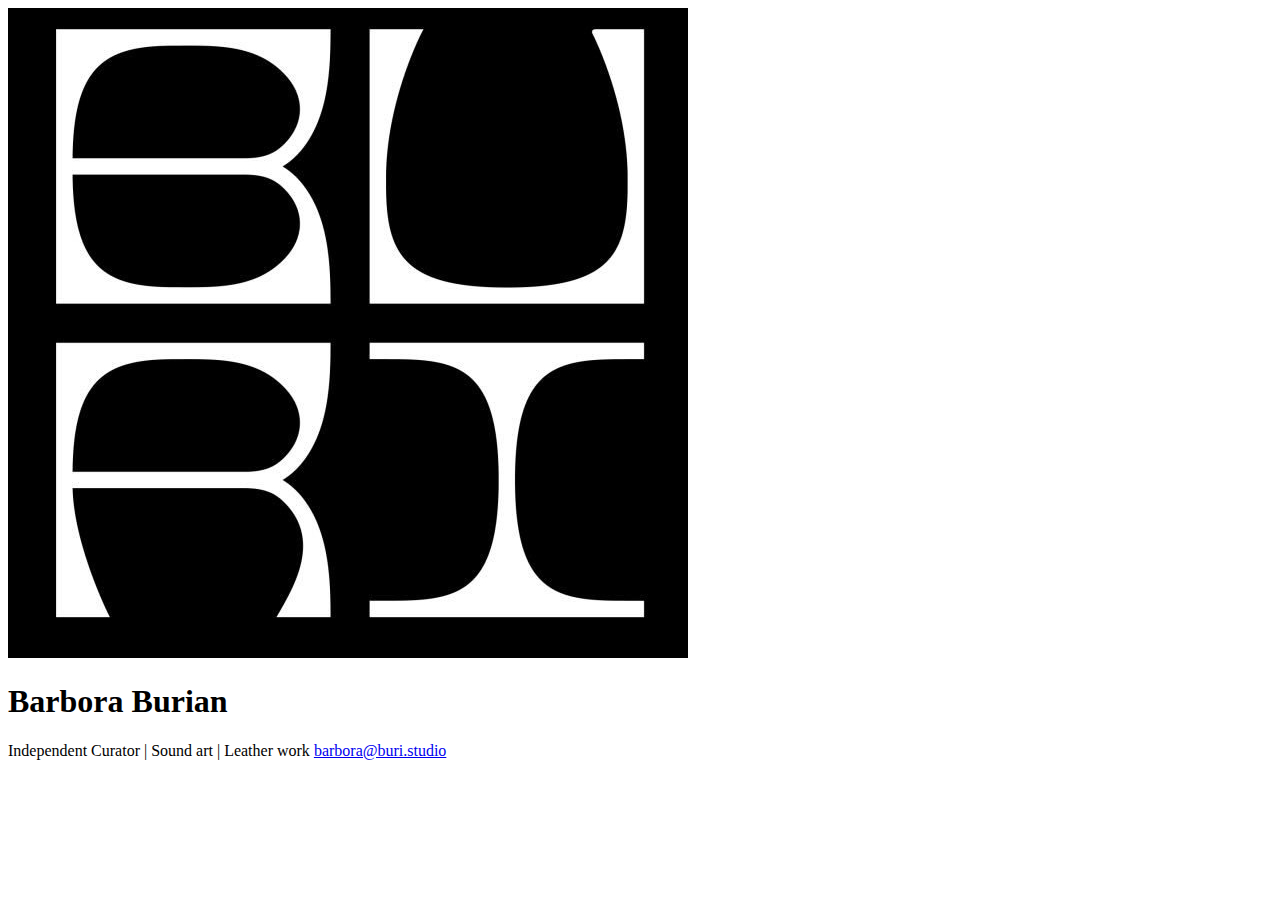
==== index.html @ 5e9b05cd "first version of the landing page" ====
<!DOCTYPE HTML>
<html lang="en">
<head>
	<meta name="generator" content="Hugo 0.117.0">
  <meta charset="utf-8">
  <title>Buri Studio</title>
  <meta name="description" content="Landing Page">
  <meta name="author" content="Barbora Burian">
  <meta name="viewport" content="width=device-width, initial-scale=1">
  <link rel="stylesheet" href="http://buri.studio/css/fonts.css" type="text/css">
  <link rel="stylesheet" href="http://buri.studio/css/normalize.css">
  <link rel="stylesheet" href="http://buri.studio/css/all.min.css">
  <link rel="stylesheet" href="http://buri.studio/css/vncnt.css">
  
   

  <link rel="shortcut icon" href="/img/favicon.ico">
</head>
<body>
  <div class="landingpage">
    <div class="grid-container fivetoseven" role="main">
      <div class="item" aria-label="Avatar">
        <section id="avatar">
          <img class="avatar" src="img/a7.jpg" alt="a7.jpg">
        </section>
      </div>
      <div class="grid-container full autocenter">
        <section id="bio" aria-label="Biography">
          <h1 class="h3-like" aria-level="1" aria-label="Name">Barbora Burian</h1>
          <p class="reset-margin" title="About" aria-label="About">Independent Curator | Sound art | Leather work
<a href="mailto:barbora@buri.studio">barbora@buri.studio</a></p>
        </section>
        <section id="contact" aria-label="Contact">
          <div class="icons" aria-label="Links">
          <h2 class="h3-like" aria-label="Link Icons">
            
            
              
              <a class="icon" href="true" target="_blank" rel="noopener">
              <i class="fab fa-rel-me" title="rel-me" aria-label="Go to rel-me."></i>
              
            </a>
          </h2>
          </div>
        </section>
      </div>
    </div>
  </div>
</body>
</html>
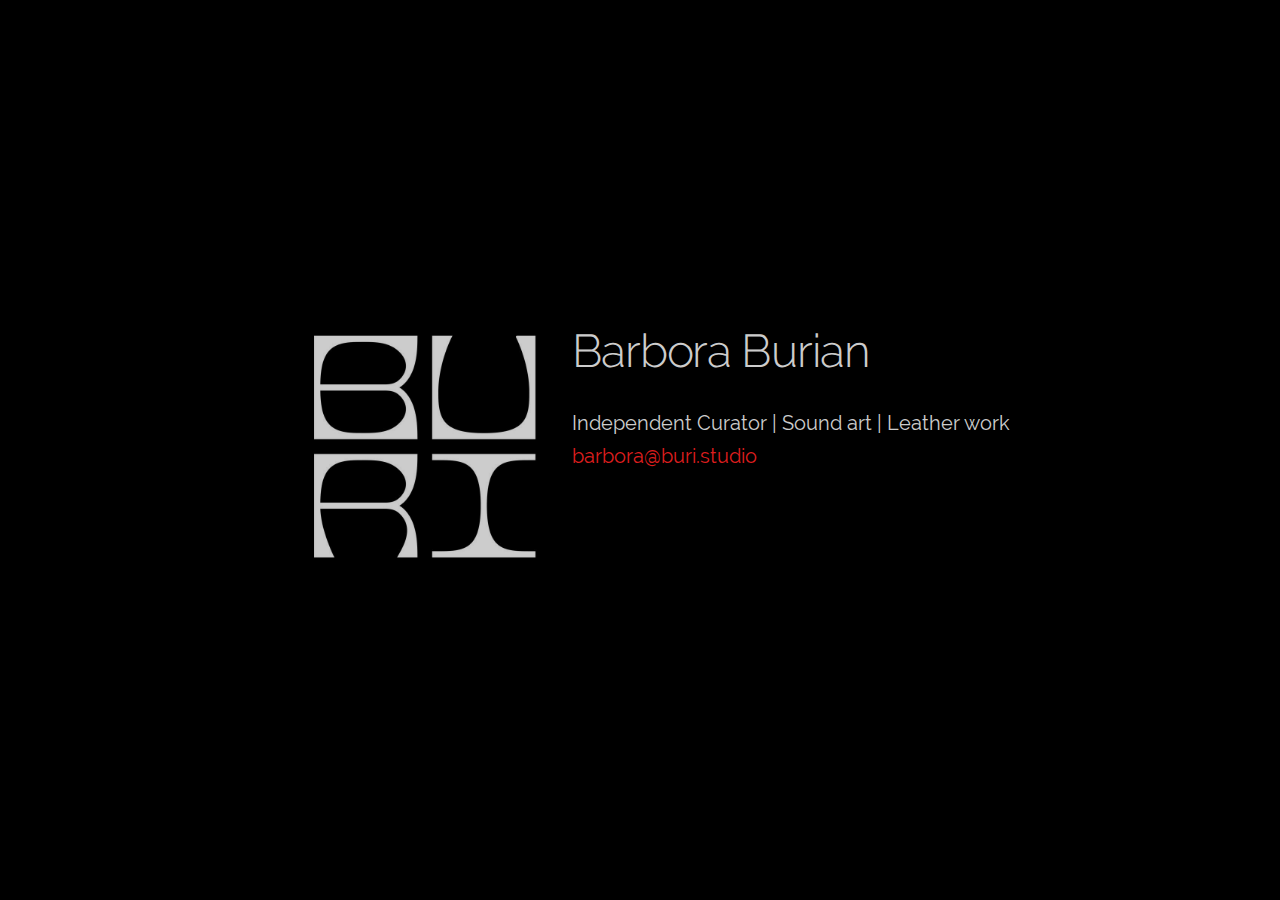
==== commit 250de81d: "css fix" ====
--- a/index.html
+++ b/index.html
@@ -7,10 +7,10 @@
   <meta name="description" content="Landing Page">
   <meta name="author" content="Barbora Burian">
   <meta name="viewport" content="width=device-width, initial-scale=1">
-  <link rel="stylesheet" href="http://buri.studio/css/fonts.css" type="text/css">
-  <link rel="stylesheet" href="http://buri.studio/css/normalize.css">
-  <link rel="stylesheet" href="http://buri.studio/css/all.min.css">
-  <link rel="stylesheet" href="http://buri.studio/css/vncnt.css">
+  <link rel="stylesheet" href="https://buri-studio.github.io/css/fonts.css" type="text/css">
+  <link rel="stylesheet" href="https://buri-studio.github.io/css/normalize.css">
+  <link rel="stylesheet" href="https://buri-studio.github.io/css/all.min.css">
+  <link rel="stylesheet" href="https://buri-studio.github.io/css/vncnt.css">
   
    
 
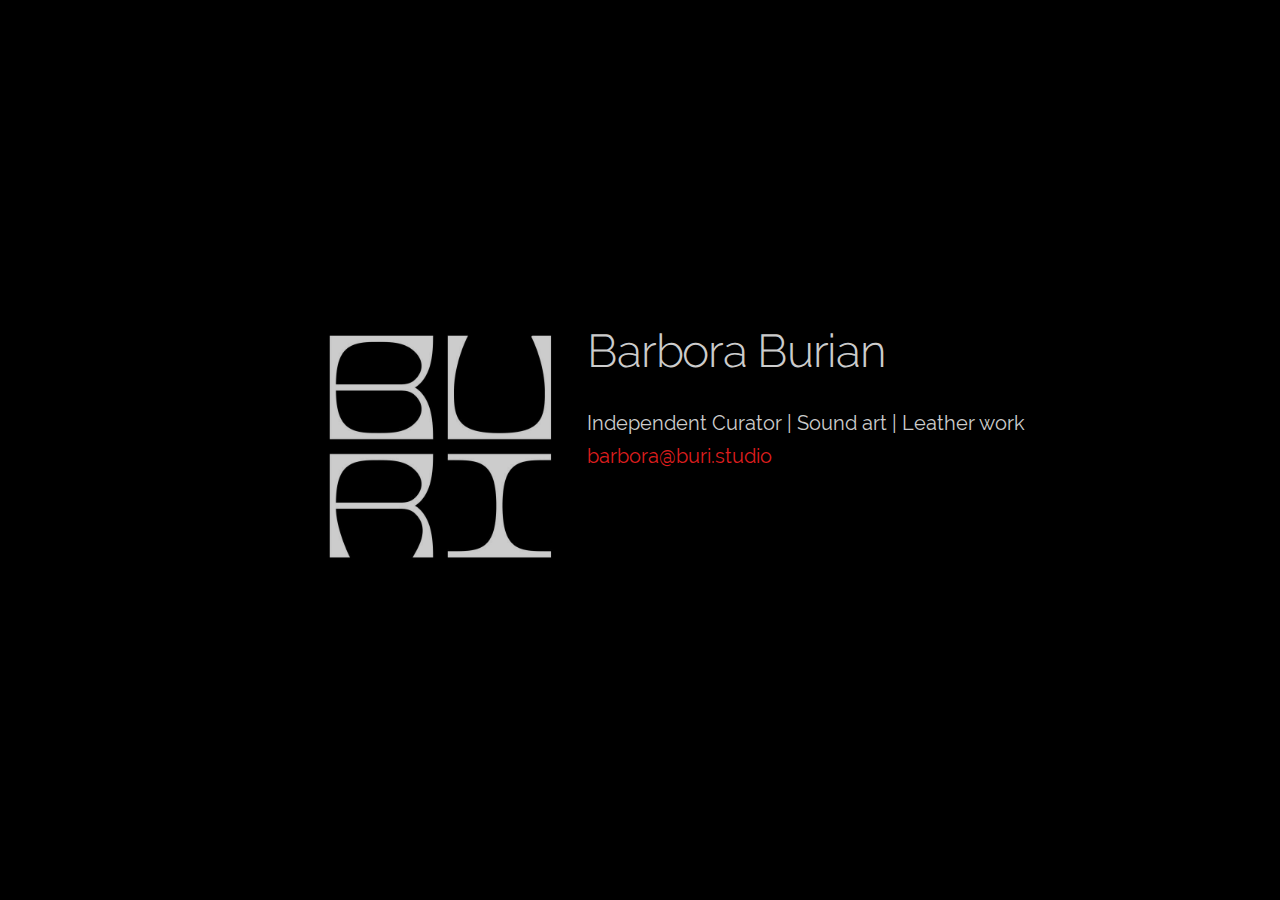
==== commit 2c113ca2: "mail on another line" ====
--- a/index.html
+++ b/index.html
@@ -21,15 +21,14 @@
     <div class="grid-container fivetoseven" role="main">
       <div class="item" aria-label="Avatar">
         <section id="avatar">
-          <img class="avatar" src="img/a7.jpg" alt="a7.jpg">
+          <img class="avatar" src="img/logo.jpg" alt="logo.jpg">
         </section>
       </div>
       <div class="grid-container full autocenter">
         <section id="bio" aria-label="Biography">
           <h1 class="h3-like" aria-level="1" aria-label="Name">Barbora Burian</h1>
-          <p class="reset-margin" title="About" aria-label="About">Independent Curator | Sound art | Leather work
-<a href="mailto:barbora@buri.studio">barbora@buri.studio</a></p>
-        </section>
+          <p class="reset-margin" title="About" aria-label="About">Independent Curator | Sound art | Leather work<br><a href="mailto:barbora@buri.studio">barbora@buri.studio</a></p>
+	</section>
         <section id="contact" aria-label="Contact">
           <div class="icons" aria-label="Links">
           <h2 class="h3-like" aria-label="Link Icons">
